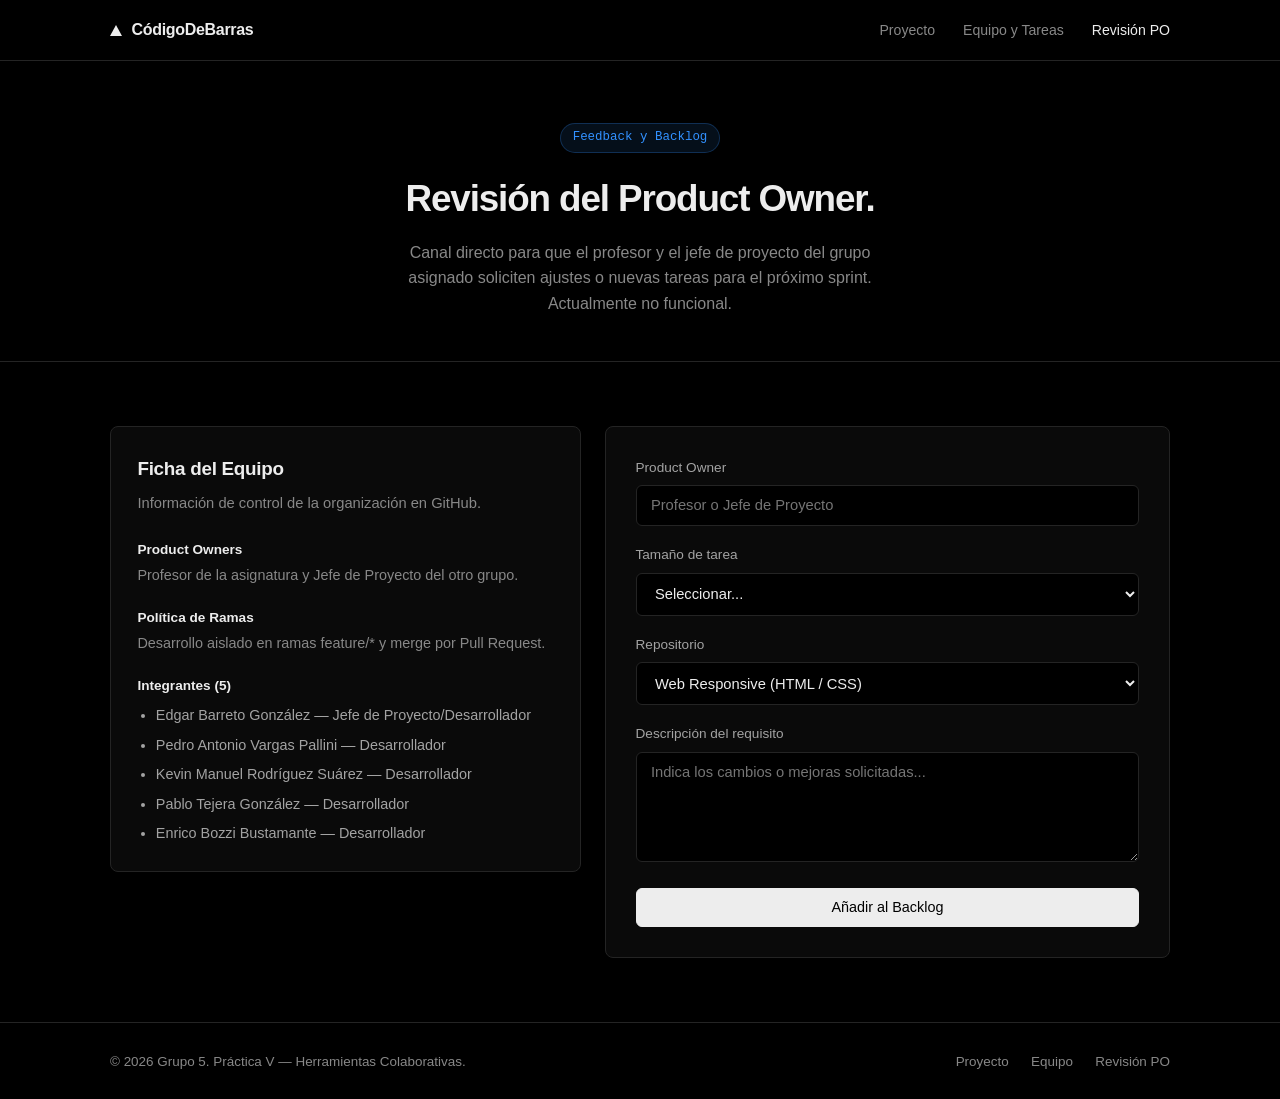
==== Web/contacto.html @ d78f76d8 "Creación de la página Web Página Web sobre el trabajo, participación, y peticiones" ====
<!DOCTYPE html>
<html lang="es">
<head>
  <meta charset="UTF-8">
  <meta name="viewport" content="width=device-width, initial-scale=1.0">
  <title>Revisión PO &mdash; Grupo 5</title>
  <link rel="stylesheet" href="css/styles.css">
</head>
<body>
  <header class="navbar">
    <div class="container nav-wrapper">
      <a href="index.html" class="logo">
        <span class="logo-dot"></span>
        CódigoDeBarras
      </a>

      <input type="checkbox" id="menu-toggle" class="menu-checkbox">
      <label for="menu-toggle" class="menu-toggle" aria-label="Abrir menú">
        <span></span>
        <span></span>
      </label>

      <ul class="nav-links">
        <li><a href="index.html">Proyecto</a></li>
        <li><a href="equipo.html">Equipo y Tareas</a></li>
        <li><a href="contacto.html" class="active">Revisión PO</a></li>
      </ul>
    </div>
  </header>

  <main>
    <section class="page-header">
      <div class="container">
        <span class="eyebrow">Feedback y Backlog</span>
        <h1>Revisión del Product Owner.</h1>
        <p>
          Canal directo para que el profesor y el jefe de proyecto del grupo asignado
          soliciten ajustes o nuevas tareas para el próximo sprint.
          Actualmente no funcional.
        </p>
      </div>
    </section>

    <section class="section">
      <div class="container contact-layout">
        <!-- COLUMNA IZQUIERDA: FICHA DEL EQUIPO -->
        <div class="card">
          <h3>Ficha del Equipo</h3>
          <p style="margin-bottom: 1.5rem;">
            Información de control de la organización en GitHub.
          </p>

          <div class="info-block">
            <h4>Product Owners</h4>
            <p>Profesor de la asignatura y Jefe de Proyecto del otro grupo.</p>
          </div>

          <div class="info-block">
            <h4>Política de Ramas</h4>
            <p>Desarrollo aislado en ramas feature/* y merge por Pull Request.</p>
          </div>

          
          <div class="info-block" style="margin-bottom: 0;">
            <h4>Integrantes (5)</h4>
            <ul class="task-list" style="margin-top: 0.45rem;">
              <li>Edgar Barreto González &mdash; Jefe de Proyecto/Desarrollador</li>
              <li>Pedro Antonio Vargas Pallini &mdash; Desarrollador</li>
              <li>Kevin Manuel Rodríguez Suárez &mdash; Desarrollador</li>
              <li>Pablo Tejera González &mdash; Desarrollador</li>
              <li style="margin-bottom: 0;">Enrico Bozzi Bustamante &mdash; Desarrollador</li>
            </ul>
          </div>
        </div>

        
        <form class="form-card" action="#" method="post">
          <div class="form-group">
            <label for="po-nombre">Product Owner</label>
            <input
              type="text"
              id="po-nombre"
              name="po-nombre"
              class="form-control"
              placeholder="Profesor o Jefe de Proyecto"
              required
            >
          </div>

          <div class="form-group">
            <label for="etiqueta">Tamaño de tarea</label>
            <select id="etiqueta" name="etiqueta" class="form-control" required>
              <option value="">Seleccionar...</option>
              <option value="low">Low</option>
              <option value="medium">Medium</option>
              <option value="high">High (dividir antes del sprint)</option>
            </select>
          </div>

          <div class="form-group">
            <label for="repositorio">Repositorio</label>
            <select id="repositorio" name="repositorio" class="form-control" required>
              <option value="web">Web Responsive (HTML / CSS)</option>
              <option value="csharp">Proyecto C# (Anexo I)</option>
              <option value="sql">Consultas SQL Steam (Anexo II)</option>
            </select>
          </div>

          <div class="form-group">
            <label for="detalle">Descripción del requisito</label>
            <textarea
              id="detalle"
              name="detalle"
              class="form-control"
              placeholder="Indica los cambios o mejoras solicitadas..."
              required
              minlength="10"
            ></textarea>
          </div>

          <button type="submit" class="btn btn-primary" style="width: 100%;">
            Añadir al Backlog
          </button>
        </form>
      </div>
    </section>
  </main>

  <footer>
    <div class="container footer-content">
      <p>&copy; 2026 Grupo 5. Práctica V &mdash; Herramientas Colaborativas.</p>
      <div class="footer-links">
        <a href="index.html">Proyecto</a>
        <a href="equipo.html">Equipo</a>
        <a href="contacto.html">Revisión PO</a>
      </div>
    </div>
  </footer>
</body>
</html>
---- Web/css/styles.css ----
/* Colores y variables estilo Vercel */
:root {
  --bg: #000000;
  --bg-alt: #080808;
  --card: #0a0a0a;
  --card-hover: #111111;
  --border: #242424;
  --border-hover: #444444;
  --text: #ededed;
  --text-muted: #888888;
  --text-list: #a3a3a3;
  --blue: #3291ff;
  --green: #22c55e;
  --yellow: #f5a623;
  --radius: 8px;
}

* {
  box-sizing: border-box;
  margin: 0;
  padding: 0;
}

body {
  font-family: -apple-system, BlinkMacSystemFont, "Segoe UI", Roboto, Inter, sans-serif;
  background-color: var(--bg);
  color: var(--text);
  line-height: 1.6;
  min-height: 100vh;
  display: flex;
  flex-direction: column;
  overflow-x: hidden;
}

a {
  color: inherit;
  text-decoration: none;
}

.container {
  width: 90%;
  max-width: 1060px;
  margin: 0 auto;
}

/* Navbar */
.navbar {
  background-color: rgba(0, 0, 0, 0.88);
  border-bottom: 1px solid var(--border);
  position: sticky;
  top: 0;
  z-index: 100;
}

.nav-wrapper {
  display: flex;
  justify-content: space-between;
  align-items: center;
  height: 60px;
}

.logo {
  display: flex;
  align-items: center;
  gap: 0.6rem;
  font-size: 1rem;
  font-weight: 600;
  letter-spacing: -0.02em;
  color: var(--text);
}

/* Triángulo estilo Vercel */
.logo-dot {
  width: 0;
  height: 0;
  border-left: 6px solid transparent;
  border-right: 6px solid transparent;
  border-bottom: 11px solid var(--text);
}

.nav-links {
  list-style: none;
  display: flex;
  align-items: center;
  gap: 1.75rem;
}

.nav-links a {
  font-size: 0.88rem;
  color: var(--text-muted);
  transition: color 0.15s ease;
}

.nav-links a:hover,
.nav-links a.active {
  color: var(--text);
}

.nav-links a.active {
  font-weight: 500;
}

.menu-checkbox {
  display: none;
}

.menu-toggle {
  display: none;
  flex-direction: column;
  gap: 5px;
  cursor: pointer;
}

.menu-toggle span {
  width: 22px;
  height: 2px;
  background-color: var(--text);
}

/* Botones */
.btn {
  display: inline-block;
  padding: 0.68rem 1.35rem;
  border-radius: 6px;
  font-size: 0.9rem;
  font-weight: 500;
  cursor: pointer;
  border: 1px solid transparent;
  transition: background-color 0.15s ease, border-color 0.15s ease, color 0.15s ease;
  text-align: center;
}

.btn-primary {
  background-color: var(--text);
  color: #000000;
  border-color: var(--text);
}

.btn-primary:hover {
  background-color: #d4d4d4;
  border-color: #d4d4d4;
}

.btn-secondary {
  background-color: var(--card);
  color: var(--text);
  border-color: var(--border);
}

.btn-secondary:hover {
  background-color: #161616;
  border-color: var(--border-hover);
}

/* Portada y cabeceras */
main {
  flex: 1;
}

.hero {
  background-color: var(--bg);
  background-image:
    linear-gradient(to right, #121212 1px, transparent 1px),
    linear-gradient(to bottom, #121212 1px, transparent 1px);
  background-size: 48px 48px;
  padding: 5rem 0 4.2rem;
  text-align: center;
  border-bottom: 1px solid var(--border);
}

.eyebrow {
  display: inline-block;
  font-family: ui-monospace, SFMono-Regular, Menlo, Consolas, monospace;
  font-size: 0.78rem;
  color: var(--blue);
  background-color: rgba(50, 145, 255, 0.1);
  border: 1px solid rgba(50, 145, 255, 0.25);
  padding: 0.25rem 0.7rem;
  border-radius: 999px;
  margin-bottom: 1.1rem;
}

.hero h1 {
  font-size: 3rem;
  font-weight: 700;
  line-height: 1.12;
  letter-spacing: -0.035em;
  max-width: 18ch;
  margin: 0 auto 1.1rem;
}

.hero h1 span {
  color: var(--text-muted);
}

.hero p {
  color: var(--text-muted);
  font-size: 1.05rem;
  max-width: 56ch;
  margin: 0 auto 2rem;
}

.hero-actions {
  display: flex;
  justify-content: center;
  flex-wrap: wrap;
  gap: 0.85rem;
}

.page-header {
  background-color: var(--bg);
  padding: 3.8rem 0 2.8rem;
  text-align: center;
  border-bottom: 1px solid var(--border);
}

.page-header h1 {
  font-size: 2.3rem;
  font-weight: 700;
  letter-spacing: -0.03em;
  margin-bottom: 0.65rem;
}

.page-header p {
  color: var(--text-muted);
  font-size: 1rem;
  max-width: 56ch;
  margin: 0 auto;
}

/* Secciones y tarjetas */
.section {
  padding: 4rem 0;
}

.section-alt {
  background-color: var(--bg-alt);
  border-top: 1px solid var(--border);
  border-bottom: 1px solid var(--border);
}

.section-header {
  text-align: center;
  margin-bottom: 2.5rem;
}

.section-header h2 {
  font-size: 1.75rem;
  font-weight: 600;
  letter-spacing: -0.025em;
  margin-bottom: 0.4rem;
}

.section-header p {
  color: var(--text-muted);
  font-size: 0.96rem;
}

.grid-3 {
  display: grid;
  grid-template-columns: repeat(3, 1fr);
  gap: 1.25rem;
}

.grid-2 {
  display: grid;
  grid-template-columns: repeat(2, 1fr);
  gap: 1.25rem;
}

.card {
  background-color: var(--card);
  border: 1px solid var(--border);
  border-radius: var(--radius);
  padding: 1.65rem;
  transition: border-color 0.15s ease, background-color 0.15s ease;
}

.card:hover {
  background-color: var(--card-hover);
  border-color: var(--border-hover);
}

.card-tag {
  display: inline-block;
  font-family: ui-monospace, SFMono-Regular, Menlo, Consolas, monospace;
  font-size: 0.76rem;
  color: var(--text-muted);
  margin-bottom: 0.6rem;
}

.card h3 {
  font-size: 1.18rem;
  font-weight: 600;
  letter-spacing: -0.015em;
  margin-bottom: 0.5rem;
}

.card p {
  color: var(--text-muted);
  font-size: 0.92rem;
}

.task-list {
  margin-top: 1rem;
  padding-left: 1.15rem;
  color: var(--text-list);
  font-size: 0.9rem;
}

.task-list li {
  margin-bottom: 0.4rem;
}

.branch-pill {
  display: inline-block;
  margin-top: 1rem;
  padding: 0.25rem 0.65rem;
  border-radius: 5px;
  background-color: #111111;
  border: 1px solid var(--border);
  color: var(--text-muted);
  font-family: ui-monospace, SFMono-Regular, Menlo, Consolas, monospace;
  font-size: 0.78rem;
}

/* Métricas */
.metrics-grid {
  display: grid;
  grid-template-columns: repeat(3, 1fr);
  gap: 1.25rem;
  text-align: center;
}

.metric-card {
  background-color: var(--card);
  border: 1px solid var(--border);
  border-radius: var(--radius);
  padding: 1.75rem 1.25rem;
}

.metric-value {
  display: block;
  font-size: 2.2rem;
  font-weight: 700;
  letter-spacing: -0.03em;
  color: var(--text);
  margin-bottom: 0.25rem;
}

.metric-value span {
  color: var(--blue);
}

.metric-label {
  color: var(--text-muted);
  font-size: 0.88rem;
}

/* Tabla */
.table-wrapper {
  overflow-x: auto;
  background-color: var(--card);
  border: 1px solid var(--border);
  border-radius: var(--radius);
}

table {
  width: 100%;
  border-collapse: collapse;
  min-width: 600px;
}

th,
td {
  padding: 0.95rem 1.25rem;
  text-align: left;
  border-bottom: 1px solid var(--border);
  font-size: 0.9rem;
}

th {
  color: var(--text-muted);
  font-weight: 500;
  font-size: 0.78rem;
  text-transform: uppercase;
  letter-spacing: 0.04em;
  background-color: #050505;
}

tr:last-child td {
  border-bottom: none;
}

.status-done {
  color: var(--green);
  font-weight: 500;
}

.status-doing {
  color: var(--green);
  font-weight: 500;
}

/* Contacto y formulario */
.contact-layout {
  display: grid;
  grid-template-columns: 1fr 1.2fr;
  gap: 1.5rem;
  align-items: start;
}

.info-block {
  margin-bottom: 1.25rem;
}

.info-block h4 {
  font-size: 0.85rem;
  font-weight: 600;
  color: var(--text);
  margin-bottom: 0.2rem;
}

.info-block p {
  color: var(--text-muted);
  font-size: 0.9rem;
}

.form-card {
  background-color: var(--card);
  border: 1px solid var(--border);
  border-radius: var(--radius);
  padding: 1.85rem;
}

.form-group {
  margin-bottom: 1.15rem;
}

.form-group label {
  display: block;
  font-size: 0.85rem;
  font-weight: 500;
  color: var(--text-list);
  margin-bottom: 0.4rem;
}

.form-control {
  width: 100%;
  padding: 0.72rem 0.9rem;
  background-color: var(--bg);
  border: 1px solid var(--border);
  border-radius: 6px;
  color: var(--text);
  font-family: inherit;
  font-size: 0.92rem;
  transition: border-color 0.15s ease;
}

.form-control:focus {
  outline: none;
  border-color: var(--text);
}

textarea.form-control {
  min-height: 110px;
  resize: vertical;
}

.alert-success {
  display: none;
  background-color: rgba(34, 197, 94, 0.1);
  border: 1px solid var(--green);
  color: var(--green);
  padding: 0.8rem 1rem;
  border-radius: 6px;
  margin-bottom: 1.1rem;
  font-size: 0.88rem;
}

.alert-success:target {
  display: block;
}

/* Footer */
footer {
  border-top: 1px solid var(--border);
  padding: 1.75rem 0;
  margin-top: auto;
  background-color: var(--bg);
}

.footer-content {
  display: flex;
  justify-content: space-between;
  align-items: center;
  flex-wrap: wrap;
  gap: 1rem;
  color: var(--text-muted);
  font-size: 0.84rem;
}

.footer-links {
  display: flex;
  gap: 1.4rem;
}

.footer-links a:hover {
  color: var(--text);
}

/* Responsive */
@media (max-width: 860px) {
  .contact-layout {
    grid-template-columns: 1fr;
  }

  .grid-3,
  .metrics-grid {
    grid-template-columns: repeat(2, 1fr);
  }
}

@media (max-width: 640px) {
  .menu-toggle {
    display: flex;
  }

  .nav-links {
    display: none;
    flex-direction: column;
    align-items: flex-start;
    position: absolute;
    top: 60px;
    left: 0;
    width: 100%;
    background-color: var(--bg);
    border-bottom: 1px solid var(--border);
    padding: 1.2rem 5%;
    gap: 1rem;
  }

  .menu-checkbox:checked ~ .nav-links {
    display: flex;
  }

  .grid-3,
  .grid-2,
  .metrics-grid {
    grid-template-columns: 1fr;
  }

  .hero {
    padding: 3.5rem 0 2.8rem;
  }

  .hero h1 {
    font-size: 2.1rem;
  }

  .hero-actions .btn {
    width: 100%;
  }

  .footer-content {
    flex-direction: column;
    text-align: center;
  }
}
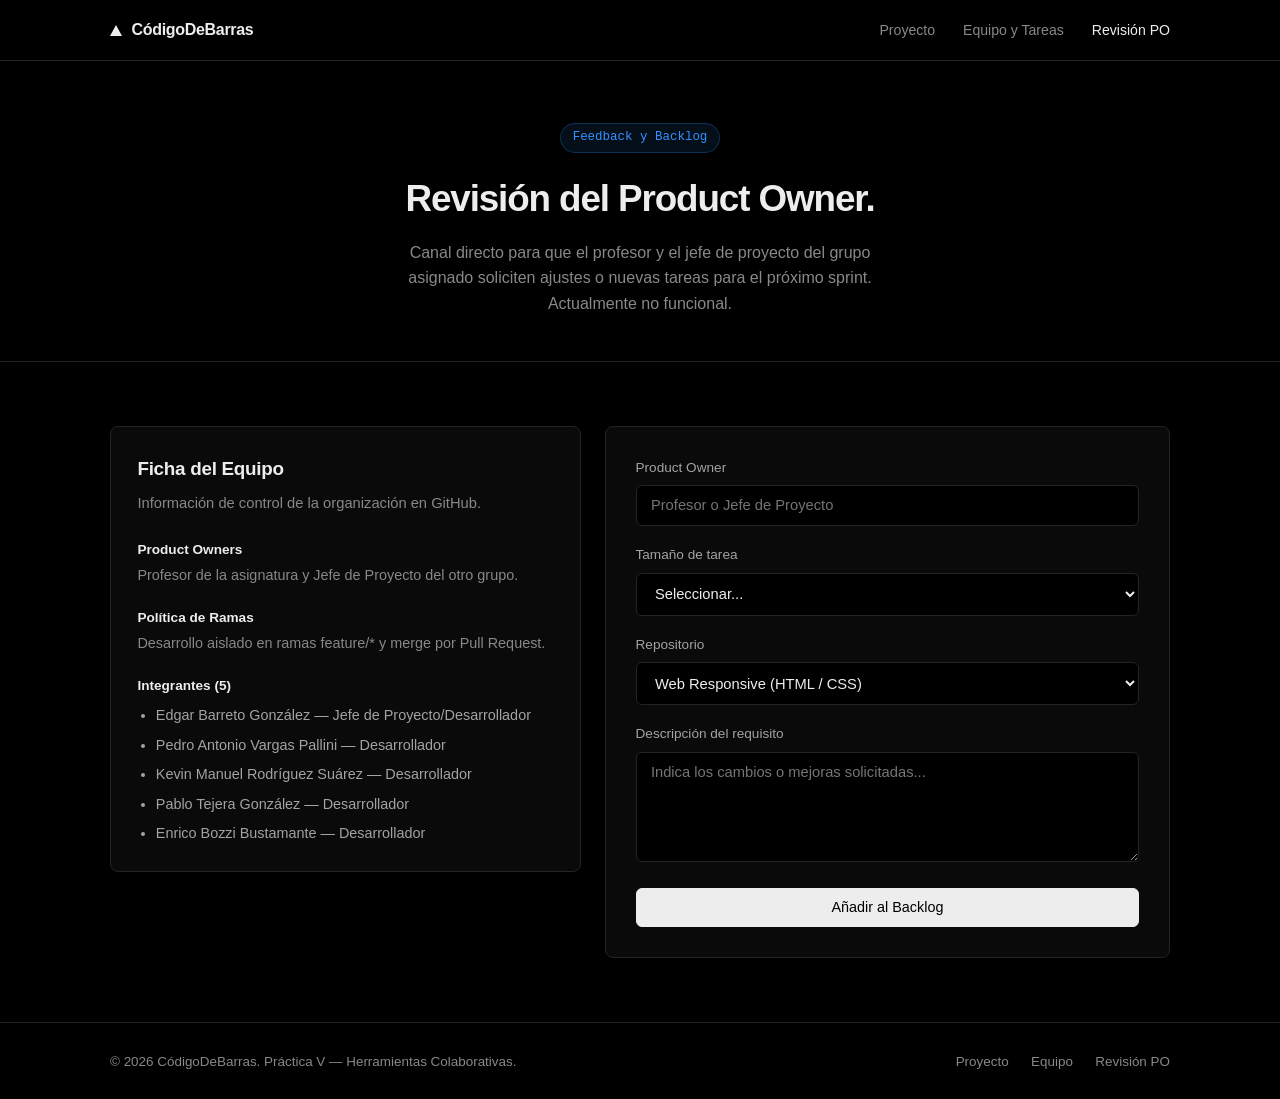
==== commit 6ccb58f1: "Update title and footer text in contacto.html" ====
--- a/Web/contacto.html
+++ b/Web/contacto.html
@@ -3,7 +3,7 @@
 <head>
   <meta charset="UTF-8">
   <meta name="viewport" content="width=device-width, initial-scale=1.0">
-  <title>Revisión PO &mdash; Grupo 5</title>
+  <title>Revisión PO &mdash; CódigoDeBarras</title>
   <link rel="stylesheet" href="css/styles.css">
 </head>
 <body>
@@ -128,7 +128,7 @@
 
   <footer>
     <div class="container footer-content">
-      <p>&copy; 2026 Grupo 5. Práctica V &mdash; Herramientas Colaborativas.</p>
+      <p>&copy; 2026 CódigoDeBarras. Práctica V &mdash; Herramientas Colaborativas.</p>
       <div class="footer-links">
         <a href="index.html">Proyecto</a>
         <a href="equipo.html">Equipo</a>
